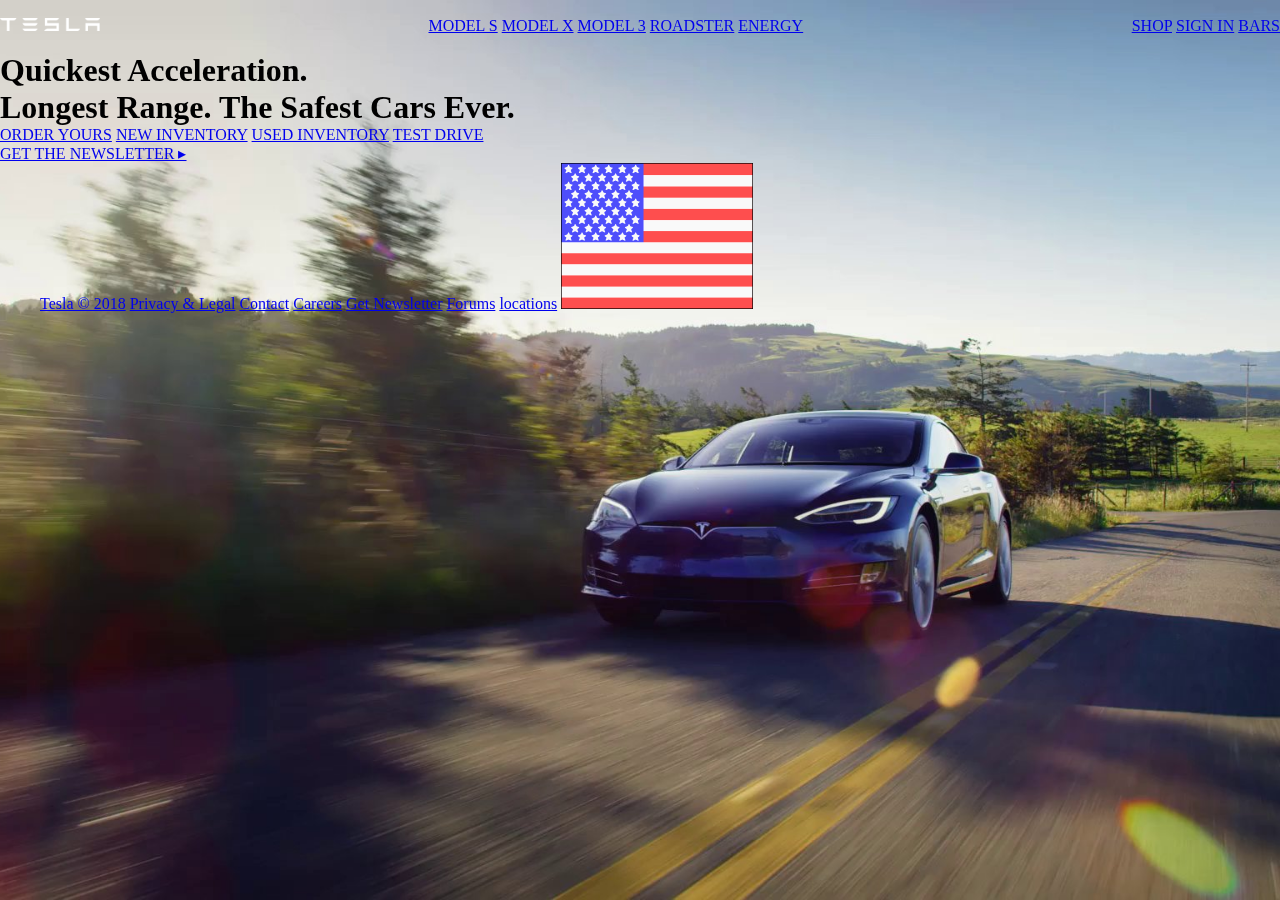
==== index.html @ da311a4e "Initial Commit" ====
<!DOCTYPE html>
<html lang='en'>

<head>
  <meta charset="utf-8">
  <meta http-equiv='X-UA-Compatible' content="IE=edge">
  <title>Tesla| Electric Cars</title>
  <meta name='viewport' content="width=device-width, initial-scale-1">
  <link rel='stylesheet' type="text/css" media="screen" href="main.css">
  <script type="text/javascript" src='main.js'></script>
</head>

<body>

  <!-- Video BG -->

  <div class="fullscreen-bg">
    <video loop muted autoplay poster="assets/homepage-video_000.jpg" class="fullscreen-bg__video">
        <source src="assets/homepage-video.webm" type="video/webm">
        <source src="assets/homepage-video.mp4" type="video/mp4">
        <source src="assets/homepage-video.ogv" type="video/ogg">
    </video>
  </div>

  <!-- header -->
  <header>
    <!-- <ul> -->
      <div class="logo">
        <img src="assets/logo.png" alt="Tesla Logo" />
      </div>
      <div class="navbar-models">
        <a href="#">MODEL S</a>
        <a href="#">MODEL X</a>
        <a href="#">MODEL 3</a>
        <a href="#">ROADSTER</a>
        <a href="#">ENERGY</a>
      </div>
      <div class="right-nav-buttons">
        <a href="#">SHOP</a>
        <a href="#">SIGN IN</a>
        <a href="#">BARS</a>
      </div>
    <!-- </ul> -->
  </header>

  <!-- content -->
  <div class="wrapper">

    <h1 class="section-title">
      Quickest Acceleration.
      <br>
      Longest Range. The Safest Cars Ever.
    </h1>

    <div class="btn-group">
      <a href="#" class='main-button'>ORDER YOURS</a>
      <a href="#" class='main-button'>NEW INVENTORY</a>
      <a href="#" class='main-button'>USED INVENTORY</a>
      <a href="#" class='main-button'>TEST DRIVE</a>
    </div>

    <div class="newsletter-button">
      <a href="#">GET THE NEWSLETTER ▸</a>
    </div>

  </div>

  <!-- footer -->
  <footer>
    <ul class='footer-elements'>
      <a href="#">Tesla &copy; 2018</a>
      <a href="#">Privacy &amp; Legal</a>
      <a href="#">Contact</a>
      <a href="#">Careers</a>
      <a href="#">Get Newsletter</a>
      <a href="#">Forums</a>
      <a href="#">locations</a>
      <a href="#"><img src='assets/flag.gif' alt='Flag'/></a>
    </ul>
  </footer>

</body>

</html>
---- main.css ----
* {
  margin: 0px;
}

header {
  width: 100%;
  height: 52px;
  display: flex;
  justify-content: space-between;
  align-items: center;
  flex-flow: row nowrap;
  margin-left: auto;
  margin-right: auto;
}

header div {
  list-style-type: none;
  display: inline-block;
  vertical-align: middle;
}

.logo {
  width: 100px;
}

.logo img {
  width: 100px;
}

/* Video Styles */

.fullscreen-bg {
  position: fixed;
  top: 0;
  right: 0;
  bottom: 0;
  left: 0;
  overflow: hidden;
  z-index: -100;
}

.fullscreen-bg__video {
  position: absolute;
  top: 0;
  left: 0;
  width: 100%;
  height: 100%;
}

@media (min-aspect-ratio: 16/9) {
  .fullscreen-bg__video {
    height: 300%;
    top: -100%;
  }
}

@media (max-aspect-ratio: 16/9) {
  .fullscreen-bg__video {
    width: 300%;
    left: -100%;
  }
}

@media (max-width: 767px) {
  .fullscreen-bg {
    background: url('../img/videoframe.jpg') center center / cover no-repeat;
  }
  .fullscreen-bg__video {
    display: none;
  }
}
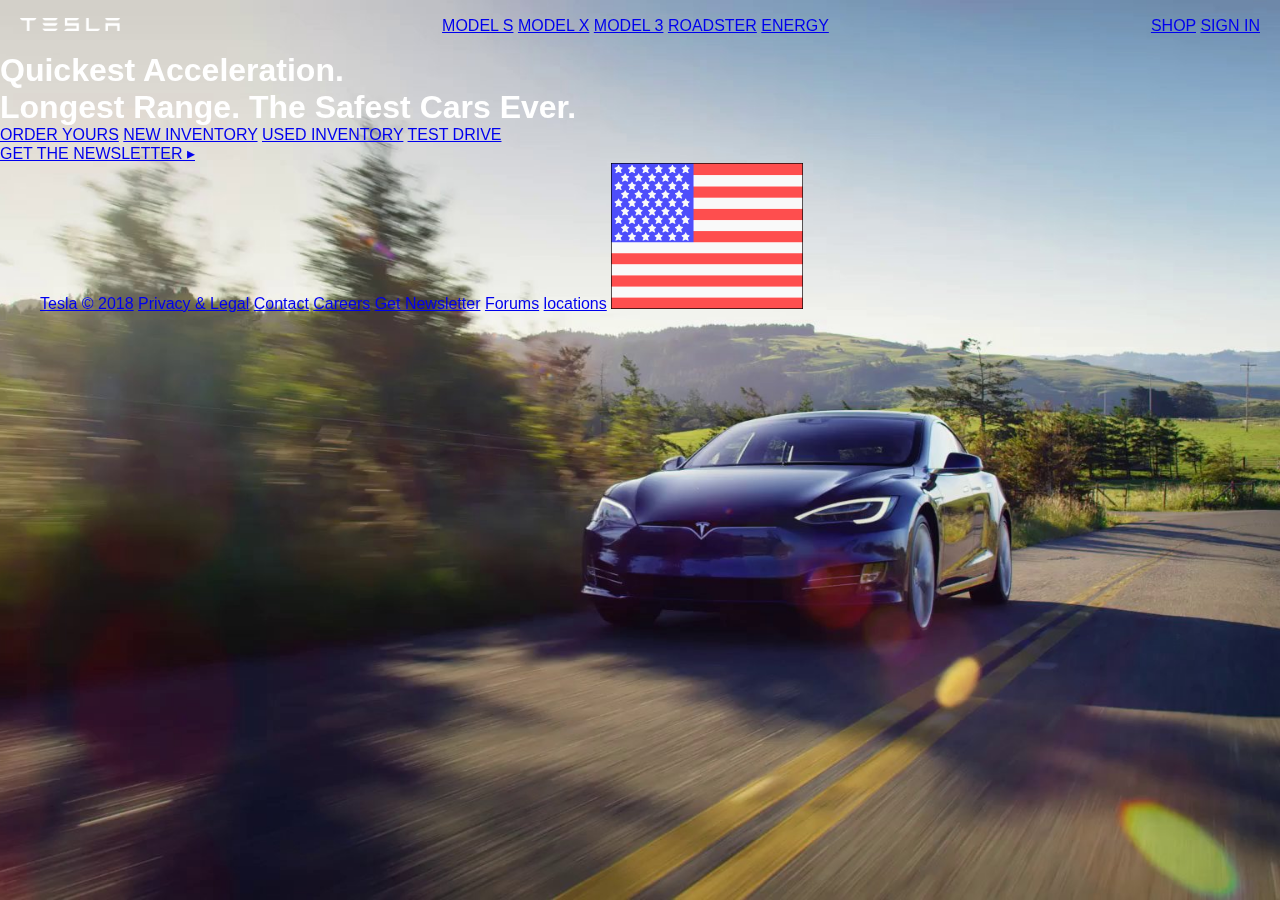
==== commit 055b81c8: "Done for Day" ====
--- a/index.html
+++ b/index.html
@@ -4,10 +4,12 @@
 <head>
   <meta charset="utf-8">
   <meta http-equiv='X-UA-Compatible' content="IE=edge">
-  <title>Tesla| Electric Cars</title>
+  <title>Tesla | Electric Cars</title>
   <meta name='viewport' content="width=device-width, initial-scale-1">
   <link rel='stylesheet' type="text/css" media="screen" href="main.css">
-  <script type="text/javascript" src='main.js'></script>
+  <link rel="stylesheet" href="https://use.fontawesome.com/releases/v5.1.0/css/all.css" integrity="sha384-lKuwvrZot6UHsBSfcMvOkWwlCMgc0TaWr+30HWe3a4ltaBwTZhyTEggF5tJv8tbt" crossorigin="anonymous">
+  <link href="https://fonts.googleapis.com/css?family=Roboto" rel="stylesheet">
+  <!-- <script type="text/javascript" src='main.js'></script> -->
 </head>
 
 <body>
@@ -24,7 +26,6 @@
 
   <!-- header -->
   <header>
-    <!-- <ul> -->
       <div class="logo">
         <img src="assets/logo.png" alt="Tesla Logo" />
       </div>
@@ -38,9 +39,8 @@
       <div class="right-nav-buttons">
         <a href="#">SHOP</a>
         <a href="#">SIGN IN</a>
-        <a href="#">BARS</a>
+        <a href="#"><i class="fas fa-bars"></i></a>
       </div>
-    <!-- </ul> -->
   </header>
 
   <!-- content -->
--- a/main.css
+++ b/main.css
@@ -1,5 +1,10 @@
 * {
   margin: 0px;
+}
+
+html {
+  font-family: sans-serif;
+  color: white;
 }
 
 header {
@@ -10,7 +15,11 @@
   align-items: center;
   flex-flow: row nowrap;
   margin-left: auto;
-  margin-right: auto;
+
+}
+
+.right-nav-buttons{
+  margin-right: 20px;
 }
 
 header div {
@@ -21,6 +30,7 @@
 
 .logo {
   width: 100px;
+  margin-left: 20px;
 }
 
 .logo img {
